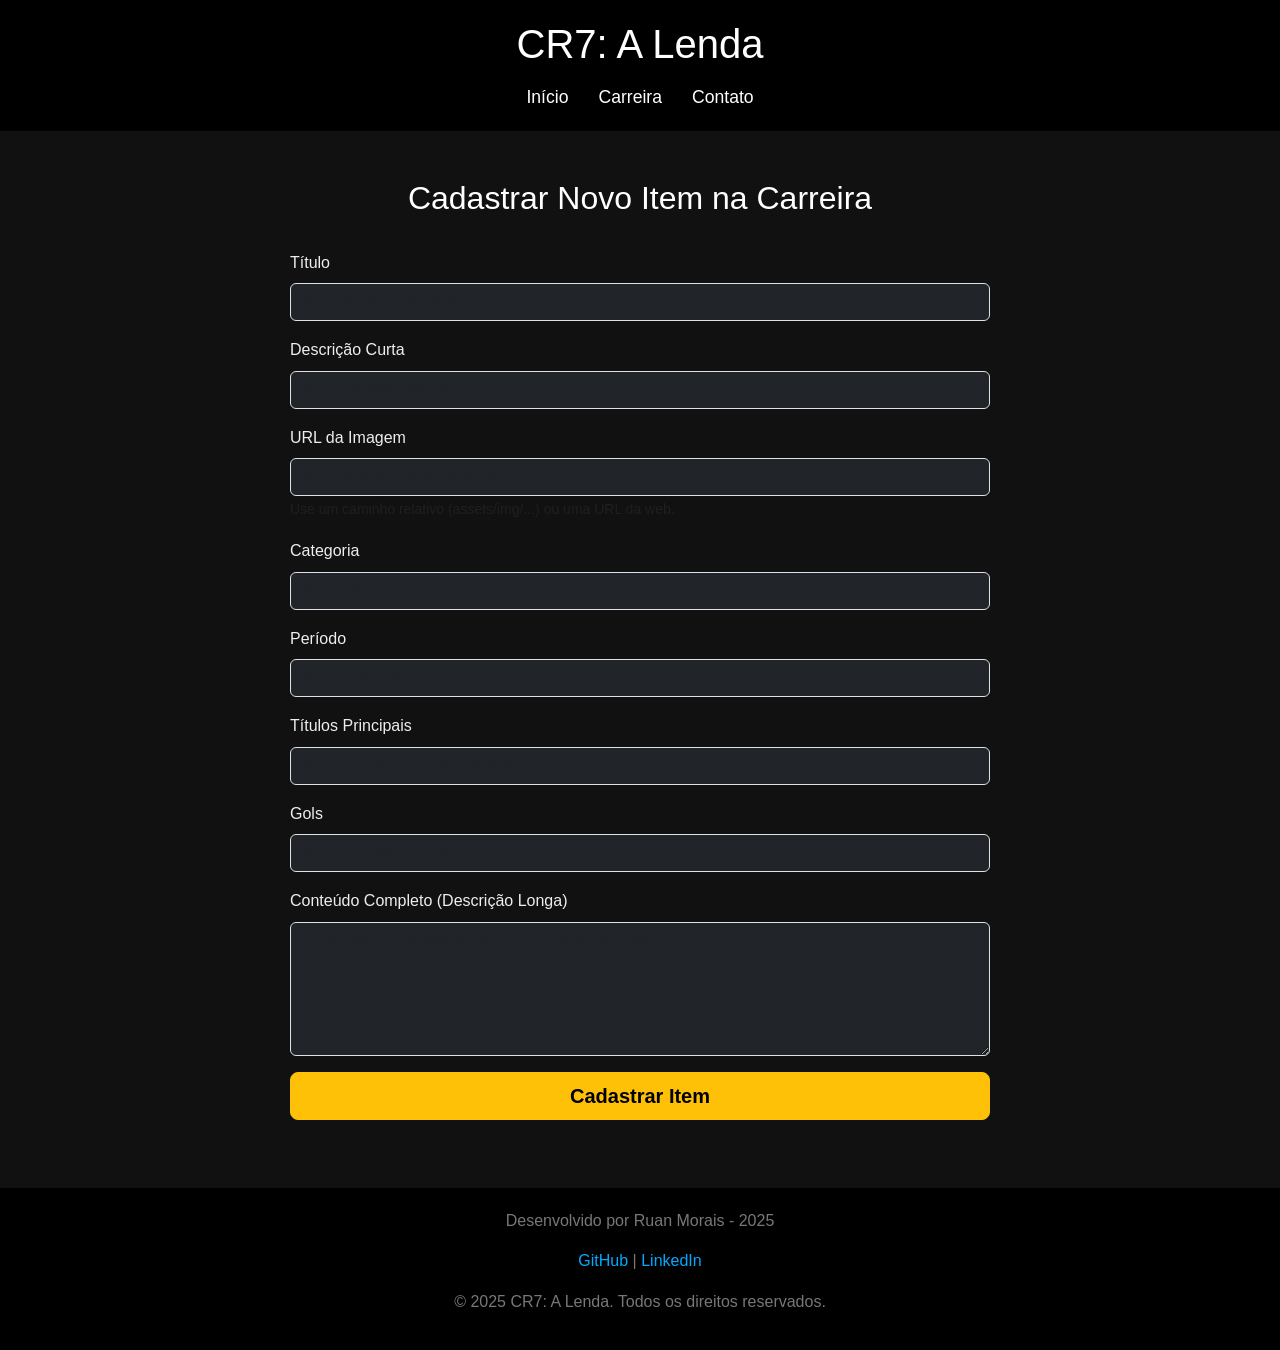
==== public/cadastro_carreira.html @ 0581530a "chore: ambiente de desenvolvimento inicial do projeto" ====
<!DOCTYPE html>
<html lang="pt-br">

<head>
    <meta charset="UTF-8">
    <meta name="viewport" content="width=device-width, initial-scale=1.0">
    <title>Cadastrar Item - CR7: A Lenda</title>
    <link href="https://cdn.jsdelivr.net/npm/bootstrap@5.3.3/dist/css/bootstrap.min.css" rel="stylesheet">
    <link rel="stylesheet" href="assets/css/styles.css">
</head>

<body>

    <header class="main-header">
        <h1 class="logo">CR7: A Lenda</h1>
        <nav class="main-nav">
            <ul>
                <li><a href="index.html">Início</a></li>
                <li><a href="index.html#carreira">Carreira</a></li>
                <li><a href="index.html#contato">Contato</a></li>
            </ul>
        </nav>
    </header>

    <main class="container py-5">
        <h2 class="section-title text-center">Cadastrar Novo Item na Carreira</h2>

        <form id="cadastro-form" class="mx-auto" style="max-width: 700px;">
            
            <div class="mb-3">
                <label for="titulo" class="form-label">Título</label>
                <input type="text" class="form-control bg-dark text-white" id="titulo" placeholder="Ex: Juventus (2018-2021)" required>
            </div>

            <div class="mb-3">
                <label for="descricao" class="form-label">Descrição Curta</label>
                <input type="text" class="form-control bg-dark text-white" id="descricao" placeholder="Ex: O desafio italiano." required>
            </div>

            <div class="mb-3">
                <label for="imagem" class="form-label">URL da Imagem</label>
                <input type="text" class="form-control bg-dark text-white" id="imagem" placeholder="Ex: assets/img/juventus.jpg" required>
                <small class="form-text text-muted">Use um caminho relativo (assets/img/...) ou uma URL da web.</small>
            </div>

            <div class="mb-3">
                <label for="categoria" class="form-label">Categoria</label>
                <input type="text" class="form-control bg-dark text-white" id="categoria" placeholder="Ex: Clubes" required>
            </div>
            
            <div class="mb-3">
                <label for="periodo" class="form-label">Período</label>
                <input type="text" class="form-control bg-dark text-white" id="periodo" placeholder="Ex: 2018-2021" required>
            </div>

            <div class="mb-3">
                <label for="titulos" class="form-label">Títulos Principais</label>
                <input type="text" class="form-control bg-dark text-white" id="titulos" placeholder="Ex: 2x Serie A, 1x Coppa Italia">
            </div>

            <div class="mb-3">
                <label for="gols" class="form-label">Gols</label>
                <input type="text" class="form-control bg-dark text-white" id="gols" placeholder="Ex: 101 gols em 134 jogos">
            </div>

            <div class="mb-3">
                <label for="conteudo" class="form-label">Conteúdo Completo (Descrição Longa)</label>
                <textarea class="form-control bg-dark text-white" id="conteudo" rows="5" placeholder="Descreva em detalhes este momento da carreira..." required></textarea>
            </div>

            <button type="submit" class="btn btn-warning btn-lg w-100 fw-bold">Cadastrar Item</button>

        </form>
    </main>

    <footer class="main-footer">
        <p>Desenvolvido por Ruan Morais - 2025</p>
        <p>
            <a href="#">GitHub</a> | <a href="#">LinkedIn</a>
        </p>
        <p>&copy; 2025 CR7: A Lenda. Todos os direitos reservados.</p>
    </footer>

    <script src="https://cdn.jsdelivr.net/npm/bootstrap@5.3.3/dist/js/bootstrap.bundle.min.js"></script>
    <script src="assets/js/app.js"></script>
</body>

</html>
---- public/assets/css/styles.css ----
/* GERAL E TIPOGRAFIA */
body {
    background-color: #111;
    color: #eee;
    font-family: Arial, sans-serif;
    margin: 0;
    padding: 0;
    line-height: 1.6;
}

h1, h2, h3, p {
    margin-bottom: 15px;
}

h2.section-title {
    font-size: 2rem;
    color: #fff;
    margin-bottom: 2rem;
}

/* CABEÇALHO E NAVEGAÇÃO */
.main-header {
    background: #000;
    color: #fff;
    padding: 20px 15px;
    text-align: center;
}

.main-nav ul {
    list-style: none;
    padding: 0;
    margin: 10px 0 0;
    display: flex;
    justify-content: center;
    gap: 30px;
}

.main-nav a {
    color: #fff;
    text-decoration: none;
    font-size: 1.1rem;
}

/* SLIDER/CARROSEL */
.slider-section {
    margin-bottom: 40px;
}

#carouselDestaques {
    height: 500px;
}

.carousel-item {
    height: 500px;
    position: relative;
}

/* Cria a sobreposição escura */
.carousel-item::after {
    content: ""; /* Necessário para o pseudo-elemento */
    position: absolute;
    top: 0;
    left: 0;
    right: 0;
    bottom: 0;
    background: rgba(0, 0, 0, 0.5); /* 50% de preto. */
    z-index: 1; /* Fica acima da imagem */
}

.carousel-item img {
    height: 100%;
    object-fit: cover;
}

.carousel-caption {
    background: rgba(0, 0, 0, 0.7);
    bottom: 0;
    padding: 2rem;
    text-align: center;
    z-index: 2; /* Garante que o texto fique acima da sobreposição */
}

.carousel-caption h2 {
    font-size: 2.5rem;
    font-weight: bold;
    color: #fff;
}

.carousel-caption p {
    font-size: 1.1rem;
    color: #fff;
}

.carousel-caption .btn {
    background: linear-gradient(135deg, #ffc107, #ff9800);
    border: none;
    color: #000;
    font-weight: bold;
}

/* SEÇÃO CARREIRA E CARDS */
.career-section {
    padding: 40px 20px;
    text-align: center;
}

.career-card {
    background: #1c1c1c;
    border: 1px solid #333;
    padding: 20px;
    border-radius: 10px;
    transition: transform 0.3s ease, box-shadow 0.3s ease;
}

.career-card:hover {
    transform: translateY(-10px);
    box-shadow: 0 8px 16px rgba(0, 0, 0, 0.3);
}

.career-card img {
    width: 100%;
    border-radius: 8px;
    margin-bottom: 15px;
    height: 250px;
    object-fit: cover;
}

.career-card h3 {
    margin-bottom: 10px;
    color: #fff;
}

.career-card p {
    color: #bbb;
}

.career-card a {
    text-decoration: none;
    color: inherit;
}

/* SEÇÃO DESTAQUES */
.destaques {
    padding: 40px 20px;
    text-align: center;
    display: flex;
    flex-direction: column;
    gap: 30px;
    align-items: center;
    background: #f5f5f5;
}

.destaques .card {
    background: #1c1c1c;
    border: 1px solid #333;
    border-radius: 10px;
    width: 300px;
    overflow: hidden;
    color: #eee;
}

.destaques .card img {
    width: 100%;
    height: 200px;
    object-fit: cover;
}

.destaques .card-content {
    padding: 20px;
}

.destaques .card h3 {
    margin-top: 0;
    color: #fff;
}

/* SEÇÃO DO FORMULÁRIO */
.form-section {
    text-align: center;
    padding: 40px 20px;
}

.newsletter-form div {
    margin-bottom: 15px;
}

.newsletter-form input,
.newsletter-form button {
    padding: 12px;
    margin: 5px;
    border: none;
    border-radius: 5px;
    font-size: 1rem;
}

.newsletter-form input {
    width: 250px;
    background-color: #333;
    color: #eee;
}

.newsletter-form button {
    background: gold;
    color: #111;
    cursor: pointer;
    font-weight: bold;
    transition: all 0.3s ease;
}

.newsletter-form button:hover {
    background: #ffb300;
    transform: scale(1.05);
}

/* RODAPÉ */
.main-footer {
    text-align: center;
    padding: 20px;
    background: #000;
    color: #777;
    margin-top: 20px;
}

.main-footer a {
    color: #00aaff;
    text-decoration: none;
}

/* RESPONSIVIDADE */
@media (max-width: 768px) {
    .carousel-item {
        height: 300px;
    }

    .carousel-caption h2 {
        font-size: 1.5rem;
    }

    .carousel-caption p {
        font-size: 0.9rem;
    }

    .main-nav ul {
        gap: 15px;
    }

    .main-nav a {
        font-size: 0.9rem;
    }

    .career-card {
        width: 100%;
    }

    .destaques .card {
        width: 100%;
    }
}

@media (max-width: 576px) {
    .main-header {
        padding: 15px 10px;
    }

    .logo {
        font-size: 1.3rem;
    }

    .main-nav ul {
        gap: 10px;
        flex-direction: column;
    }

    /* Ajuste para o carrossel em telas muito pequenas */
    #carouselDestaques,
    .carousel-item {
        height: 300px; 
    }
    
    .carousel-item img {
        height: 300px;
    }

    .carousel-caption {
        padding: 1rem;
    }

    .carousel-caption h2 {
        font-size: 1.2rem;
    }

    .carousel-caption p {
        display: none; /* Oculta descrição no celular, opcional */
    }

    .carousel-caption .btn {
        font-size: 0.85rem;
        padding: 0.4rem 0.8rem;
    }

    h2.section-title {
        font-size: 1.5rem;
    }

    .career-card {
        padding: 15px;
    }

    .career-card img {
        height: 200px;
    }

    .career-card h3 {
        font-size: 1rem;
    }

    .newsletter-form input {
        width: 100%;
        max-width: 250px;
    }

    .newsletter-form button {
        width: 100%;
        max-width: 250px;
    }
}
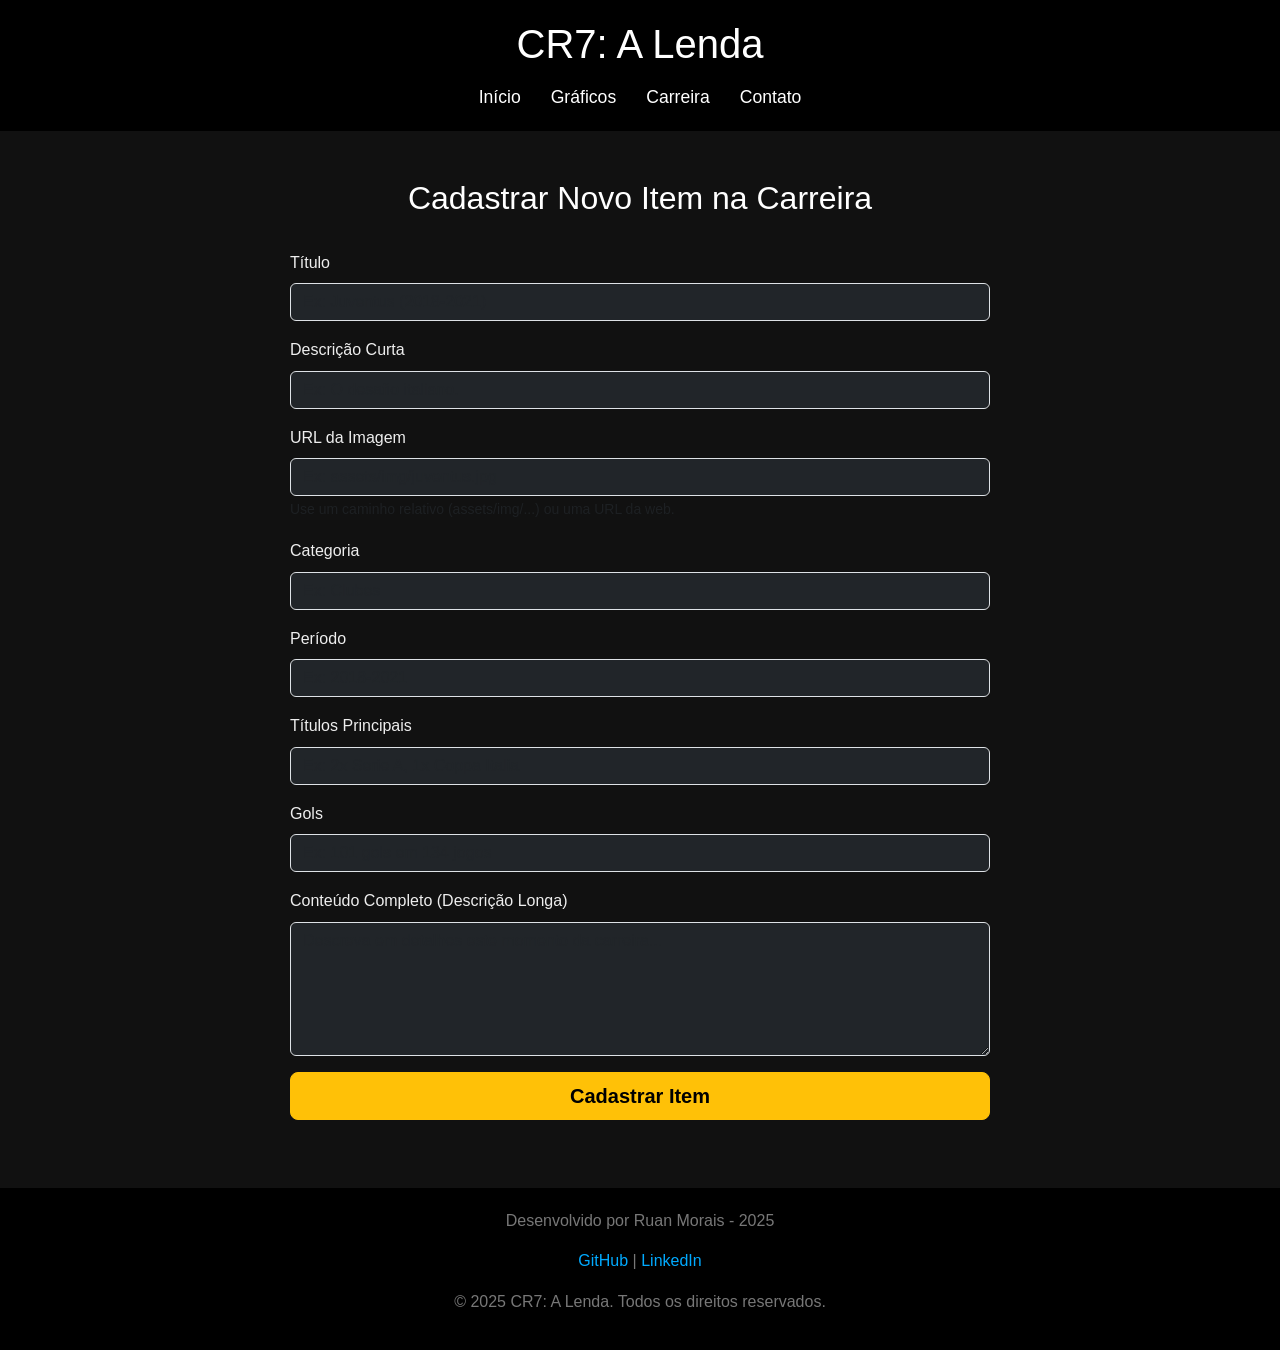
==== commit c76c1bba: "feat: Adiciona página de gráficos com Chart.js" ====
--- a/public/cadastro_carreira.html
+++ b/public/cadastro_carreira.html
@@ -13,13 +13,7 @@
 
     <header class="main-header">
         <h1 class="logo">CR7: A Lenda</h1>
-        <nav class="main-nav">
-            <ul>
-                <li><a href="index.html">Início</a></li>
-                <li><a href="index.html#carreira">Carreira</a></li>
-                <li><a href="index.html#contato">Contato</a></li>
-            </ul>
-        </nav>
+        <nav class="main-nav" id="main-nav"></nav>
     </header>
 
     <main class="container py-5">
